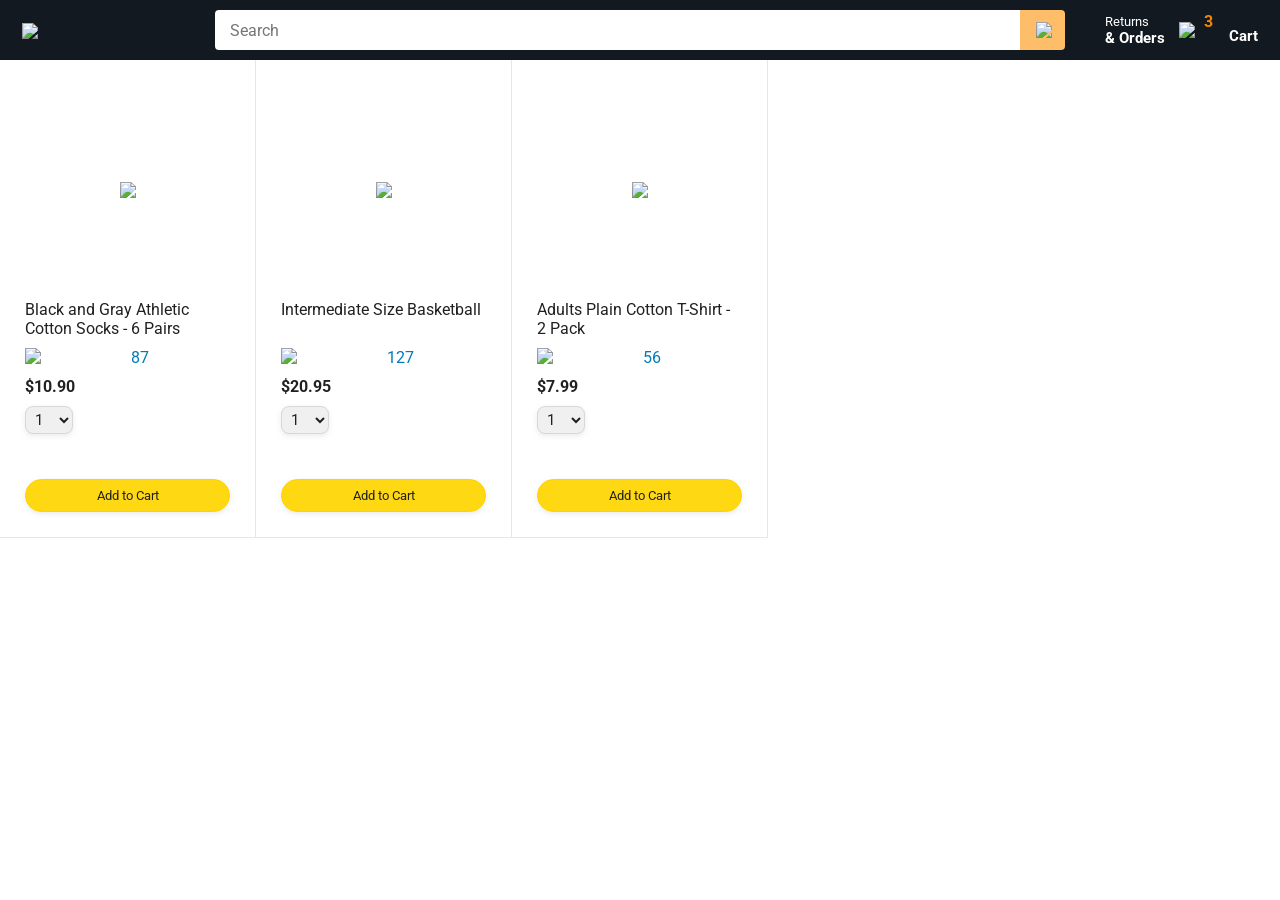
==== amazon.html @ 682885c4 "Add files via upload" ====
<!DOCTYPE html>
<html>
  <head>
    <title>Amazon Project</title>

    <!-- This code is needed for responsive design to work.
      (Responsive design = make the website look good on
      smaller screen sizes like a phone or a tablet). -->
    <meta name="viewport" content="width=device-width, initial-scale=1">

    <!-- Load a font called Roboto from Google Fonts. -->
    <link rel="preconnect" href="https://fonts.googleapis.com">
    <link rel="preconnect" href="https://fonts.gstatic.com" crossorigin>
    <link href="https://fonts.googleapis.com/css2?family=Roboto:wght@400;500;700&display=swap" rel="stylesheet">

    <!-- Here are the CSS files for this page. -->
    <link rel="stylesheet" href="styles/shared/general.css">
    <link rel="stylesheet" href="styles/shared/amazon-header.css">
    <link rel="stylesheet" href="styles/pages/amazon.css">
  </head>
  <body>
    <div class="amazon-header">
      <div class="amazon-header-left-section">
        <a href="amazon.html" class="header-link">
          <img class="amazon-logo"
            src="images/amazon-logo-white.png">
          <img class="amazon-mobile-logo"
            src="images/amazon-mobile-logo-white.png">
        </a>
      </div>

      <div class="amazon-header-middle-section">
        <input class="search-bar" type="text" placeholder="Search">

        <button class="search-button">
          <img class="search-icon" src="images/icons/search-icon.png">
        </button>
      </div>

      <div class="amazon-header-right-section">
        <a class="orders-link header-link" href="orders.html">
          <span class="returns-text">Returns</span>
          <span class="orders-text">& Orders</span>
        </a>

        <a class="cart-link header-link" href="checkout.html">
          <img class="cart-icon" src="images/icons/cart-icon.png">
          <div class="cart-quantity">3</div>
          <div class="cart-text">Cart</div>
        </a>
      </div>
    </div>
    
    <div class="main">
      <div class="products-grid">
        <div class="product-container">
          <div class="product-image-container">
            <img class="product-image"
              src="images/products/athletic-cotton-socks-6-pairs.jpg">
          </div>

          <div class="product-name limit-text-to-2-lines">
            Black and Gray Athletic Cotton Socks - 6 Pairs
          </div>

          <div class="product-rating-container">
            <img class="product-rating-stars"
              src="images/ratings/rating-45.png">
            <div class="product-rating-count link-primary">
              87
            </div>
          </div>

          <div class="product-price">
            $10.90
          </div>

          <div class="product-quantity-container">
            <select>
              <option selected value="1">1</option>
              <option value="2">2</option>
              <option value="3">3</option>
              <option value="4">4</option>
              <option value="5">5</option>
              <option value="6">6</option>
              <option value="7">7</option>
              <option value="8">8</option>
              <option value="9">9</option>
              <option value="10">10</option>
            </select>
          </div>

          <div class="product-spacer"></div>

          <div class="added-to-cart">
            <img src="images/icons/checkmark.png">
            Added
          </div>

          <button class="add-to-cart-button button-primary">
            Add to Cart
          </button>
        </div>

        <div class="product-container">
          <div class="product-image-container">
            <img class="product-image"
              src="images/products/intermediate-composite-basketball.jpg">
          </div>

          <div class="product-name limit-text-to-2-lines">
            Intermediate Size Basketball
          </div>

          <div class="product-rating-container">
            <img class="product-rating-stars"
              src="images/ratings/rating-40.png">
            <div class="product-rating-count link-primary">
              127
            </div>
          </div>

          <div class="product-price">
            $20.95
          </div>

          <div class="product-quantity-container">
            <select>
              <option selected value="1">1</option>
              <option value="2">2</option>
              <option value="3">3</option>
              <option value="4">4</option>
              <option value="5">5</option>
              <option value="6">6</option>
              <option value="7">7</option>
              <option value="8">8</option>
              <option value="9">9</option>
              <option value="10">10</option>
            </select>
          </div>

          <div class="product-spacer"></div>

          <div class="added-to-cart">
            <img src="images/icons/checkmark.png">
            Added
          </div>

          <button class="add-to-cart-button button-primary">
            Add to Cart
          </button>
        </div>

        <div class="product-container">
          <div class="product-image-container">
            <img class="product-image"
              src="images/products/adults-plain-cotton-tshirt-2-pack-teal.jpg">
          </div>

          <div class="product-name limit-text-to-2-lines">
            Adults Plain Cotton T-Shirt - 2 Pack
          </div>

          <div class="product-rating-container">
            <img class="product-rating-stars"
              src="images/ratings/rating-45.png">
            <div class="product-rating-count link-primary">
              56
            </div>
          </div>

          <div class="product-price">
            $7.99
          </div>

          <div class="product-quantity-container">
            <select>
              <option selected value="1">1</option>
              <option value="2">2</option>
              <option value="3">3</option>
              <option value="4">4</option>
              <option value="5">5</option>
              <option value="6">6</option>
              <option value="7">7</option>
              <option value="8">8</option>
              <option value="9">9</option>
              <option value="10">10</option>
            </select>
          </div>

          <div class="product-spacer"></div>

          <div class="added-to-cart">
            <img src="images/icons/checkmark.png">
            Added
          </div>

          <button class="add-to-cart-button button-primary">
            Add to Cart
          </button>
        </div>
      </div>
    </div>
  </body>
</html>
---- styles/shared/general.css ----
body {
  font-family: Roboto, Arial;
  color: rgb(33, 33, 33);
  /* The <body> element has a default margin of 8px
     on all sides. This removes the default margins. */
  margin: 0;
}

/* <p> elements have a default margin on the top
   and bottom. This removes the default margins. */
p {
  margin: 0;
}

button {
  cursor: pointer;
}

select {
  cursor: pointer;
}

input, select, button {
  font-family: Roboto, Arial;
}

.button-primary {
  color: rgb(33, 33, 33);
  background-color: rgb(255, 216, 20);
  border: 1px solid rgb(252, 210, 0);
  border-radius: 8px;
  cursor: pointer;
  box-shadow: 0 2px 5px rgba(213, 217, 217, 0.5);
}

.button-primary:hover {
  background-color: rgb(247, 202, 0);
  border: 1px solid rgb(242, 194, 0);
}

.button-primary:active {
  background: rgb(255, 216, 20);
  border-color: rgb(252, 210, 0);
  box-shadow: none;
}

.button-secondary {
  color: rgb(33, 33, 33);
  background: white;
  border: 1px solid rgb(213, 217, 217);
  border-radius: 8px;
  cursor: pointer;
  box-shadow: 0 2px 5px rgba(213, 217, 217, 0.5);
}

.button-secondary:hover {
  background-color: rgb(247, 250, 250);
}

.button-secondary:active {
  background-color: rgb(237, 253, 255);
  box-shadow: none;
}

/* These styles will limit text to 2 lines. Anything
   beyond 2 lines will be replaced with "..."
   You can find this code by using an A.I. tool or by
   searching in Google.
   https://css-tricks.com/almanac/properties/l/line-clamp/ */
.limit-text-to-2-lines {
  display: -webkit-box;
  -webkit-line-clamp: 2;
  -webkit-box-orient: vertical;
  overflow: hidden;
}

.link-primary {
  color: rgb(1, 124, 182);
  cursor: pointer;
}

.link-primary:hover {
  color: rgb(196, 80, 0);
}

/* Styles for dropdown selectors. */
select {
  color: rgb(33, 33, 33);
  background-color: rgb(240, 240, 240);
  border: 1px solid rgb(213, 217, 217);
  border-radius: 8px;
  padding: 3px 5px;
  font-size: 15px;
  cursor: pointer;
  box-shadow: 0 2px 5px rgba(213, 217, 217, 0.5);
}

select:focus,
input:focus {
  outline: 2px solid rgb(255, 153, 0);
}
---- styles/shared/amazon-header.css ----
.amazon-header {
  background-color: rgb(19, 25, 33);
  color: white;
  padding-left: 15px;
  padding-right: 15px;

  display: flex;
  align-items: center;
  justify-content: space-between;

  position: fixed;
  top: 0;
  left: 0;
  right: 0;
  height: 60px;
}

.amazon-header-left-section {
  width: 180px;
}

@media (max-width: 800px) {
  .amazon-header-left-section {
    width: unset;
  }
}

.header-link {
  display: inline-block;
  padding: 6px;
  border-radius: 2px;
  cursor: pointer;
  text-decoration: none;
  border: 1px solid rgba(0, 0, 0, 0);
}

.header-link:hover {
  border: 1px solid white;
}

.amazon-logo {
  width: 100px;
  margin-top: 5px;
}

.amazon-mobile-logo {
  display: none;
}

@media (max-width: 575px) {
  .amazon-logo {
    display: none;
  }

  .amazon-mobile-logo {
    display: block;
    height: 35px;
    margin-top: 5px;
  }
}

.amazon-header-middle-section {
  flex: 1;
  max-width: 850px;
  margin-left: 10px;
  margin-right: 10px;
  display: flex;
}

.search-bar {
  flex: 1;
  width: 0;
  font-size: 16px;
  height: 38px;
  padding-left: 15px;
  border: none;
  border-top-left-radius: 4px;
  border-bottom-left-radius: 4px;
  border-top-right-radius: 0;
  border-bottom-right-radius: 0;
}

.search-button {
  background-color: rgb(254, 189, 105);
  border: none;
  width: 45px;
  height: 40px;
  border-top-right-radius: 4px;
  border-bottom-right-radius: 4px;
  flex-shrink: 0;
}

.search-icon {
  height: 22px;
  margin-left: 2px;
  margin-top: 3px;
}

.amazon-header-right-section {
  width: 180px;
  flex-shrink: 0;
  display: flex;
  justify-content: end;
}

.orders-link {
  color: white;
}

.returns-text {
  display: block;
  font-size: 13px;
}

.orders-text {
  display: block;
  font-size: 15px;
  font-weight: 700;
}

.cart-link {
  color: white;
  display: flex;
  align-items: center;
  position: relative;
}

.cart-icon {
  width: 50px;
}

.cart-text {
  margin-top: 12px;
  font-size: 15px;
  font-weight: 700;
}

.cart-quantity {
  color: rgb(240, 136, 4);
  font-size: 16px;
  font-weight: 700;

  position: absolute;
  top: 4px;
  left: 22px;
  
  width: 26px;
  text-align: center;
}
---- styles/pages/amazon.css ----
.main {
  margin-top: 60px;
}

.products-grid {
  display: grid;

  /* - In CSS Grid, 1fr means a column will take up the
       remaining space in the grid.
     - If we write 1fr 1fr ... 1fr; 8 times, this will
       divide the grid into 8 columns, each taking up an
       equal amount of the space.
     - repeat(8, 1fr); is a shortcut for repeating "1fr"
       8 times (instead of typing out "1fr" 8 times).
       repeat(...) is a special property that works with
       display: grid; */
  grid-template-columns: repeat(8, 1fr);
}

/* @media is used to create responsive design (making the
   website look good on any screen size). This @media
   means when the screen width is 2000px or less, we
   will divide the grid into 7 columns instead of 8. */
@media (max-width: 2000px) {
  .products-grid {
    grid-template-columns: repeat(7, 1fr);
  }
}

/* This @media means when the screen width is 1600px or
   less, we will divide the grid into 6 columns. */
@media (max-width: 1600px) {
  .products-grid {
    grid-template-columns: repeat(6, 1fr);
  }
}

@media (max-width: 1300px) {
  .products-grid {
    grid-template-columns: repeat(5, 1fr);
  }
}

@media (max-width: 1000px) {
  .products-grid {
    grid-template-columns: repeat(4, 1fr);
  }
}

@media (max-width: 800px) {
  .products-grid {
    grid-template-columns: repeat(3, 1fr);
  }
}

@media (max-width: 575px) {
  .products-grid {
    grid-template-columns: repeat(2, 1fr);
  }
}

@media (max-width: 450px) {
  .products-grid {
    grid-template-columns: 1fr;
  }
}

.product-container {
  padding-top: 40px;
  padding-bottom: 25px;
  padding-left: 25px;
  padding-right: 25px;

  border-right: 1px solid rgb(231, 231, 231);
  border-bottom: 1px solid rgb(231, 231, 231);

  display: flex;
  flex-direction: column;
}

.product-image-container {
  display: flex;
  justify-content: center;
  align-items: center;

  height: 180px;
  margin-bottom: 20px;
}

.product-image {
  /* Images will overflow their container by default. To
    prevent this, we set max-width and max-height to 100%
    so they stay inside their container. */
  max-width: 100%;
  max-height: 100%;
}

.product-name {
  height: 40px;
  margin-bottom: 5px;
}

.product-rating-container {
  display: flex;
  align-items: center;
  margin-bottom: 10px;
}

.product-rating-stars {
  width: 100px;
  margin-right: 6px;
}

.product-rating-count {
  color: rgb(1, 124, 182);
  cursor: pointer;
  margin-top: 3px;
}

.product-price {
  font-weight: 700;
  margin-bottom: 10px;
}

.product-quantity-container {
  margin-bottom: 17px;
}

.product-spacer {
  flex: 1;
}

.added-to-cart {
  color: rgb(6, 125, 98);
  font-size: 16px;

  display: flex;
  align-items: center;
  margin-bottom: 8px;

  /* At first, the "Added to cart" message will
     be invisible. Use JavaScript to change the
     opacity and make it visible. */
  opacity: 0;
}

.added-to-cart img {
  height: 20px;
  margin-right: 5px;
}

.add-to-cart-button {
  width: 100%;
  padding: 8px;
  border-radius: 50px;
}
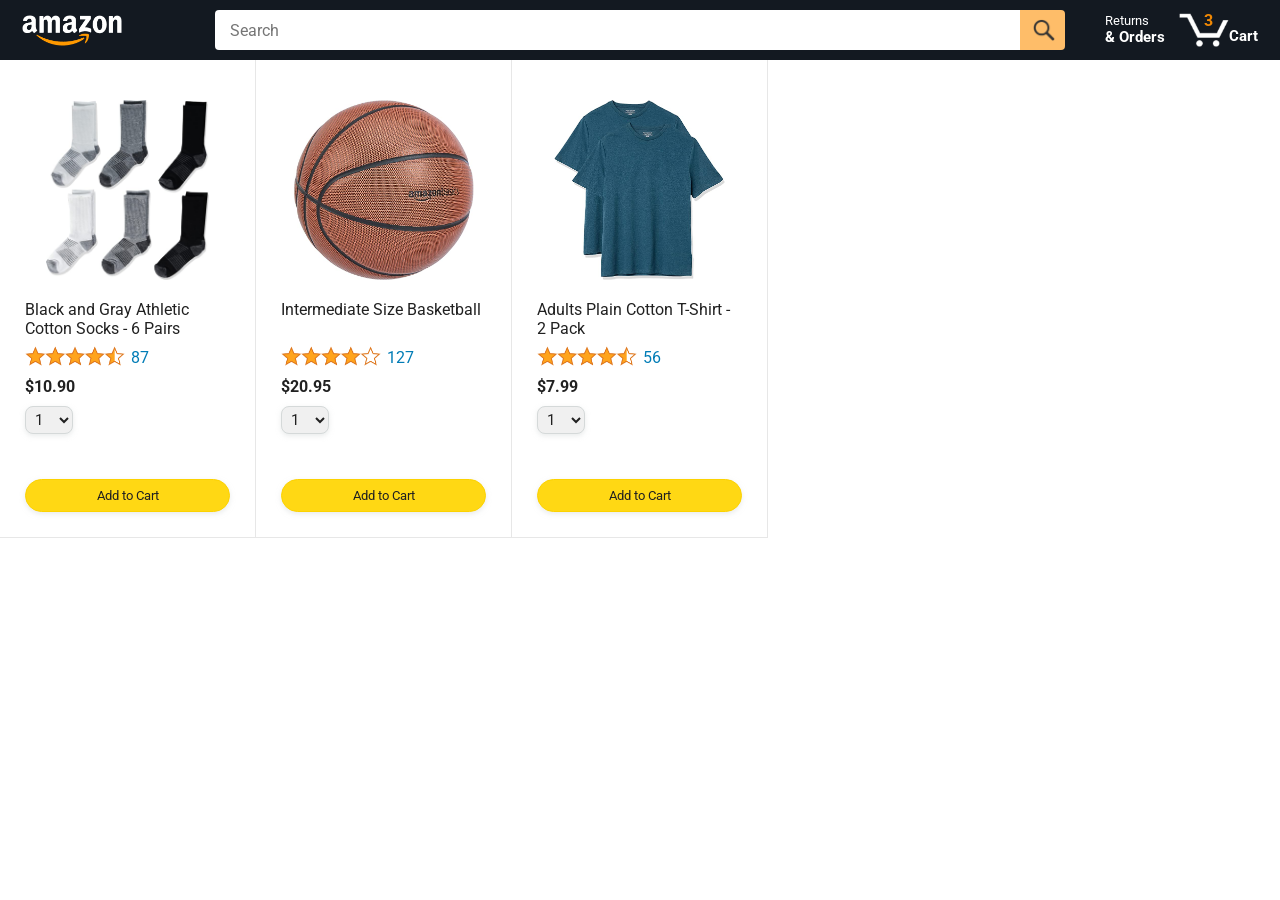
==== commit 83a40e7f: "Add the starting files" ====
--- a/amazon.html
+++ b/amazon.html
@@ -3,8 +3,8 @@
   <head>
     <title>Amazon Project</title>
 
-    <!-- This code is needed for responsive design to work.
-      (Responsive design = make the website look good on
+    <!--This code is needed for responsive design to work.
+      (Responsive design = make the website looK good on
       smaller screen sizes like a phone or a tablet). -->
     <meta name="viewport" content="width=device-width, initial-scale=1">
 
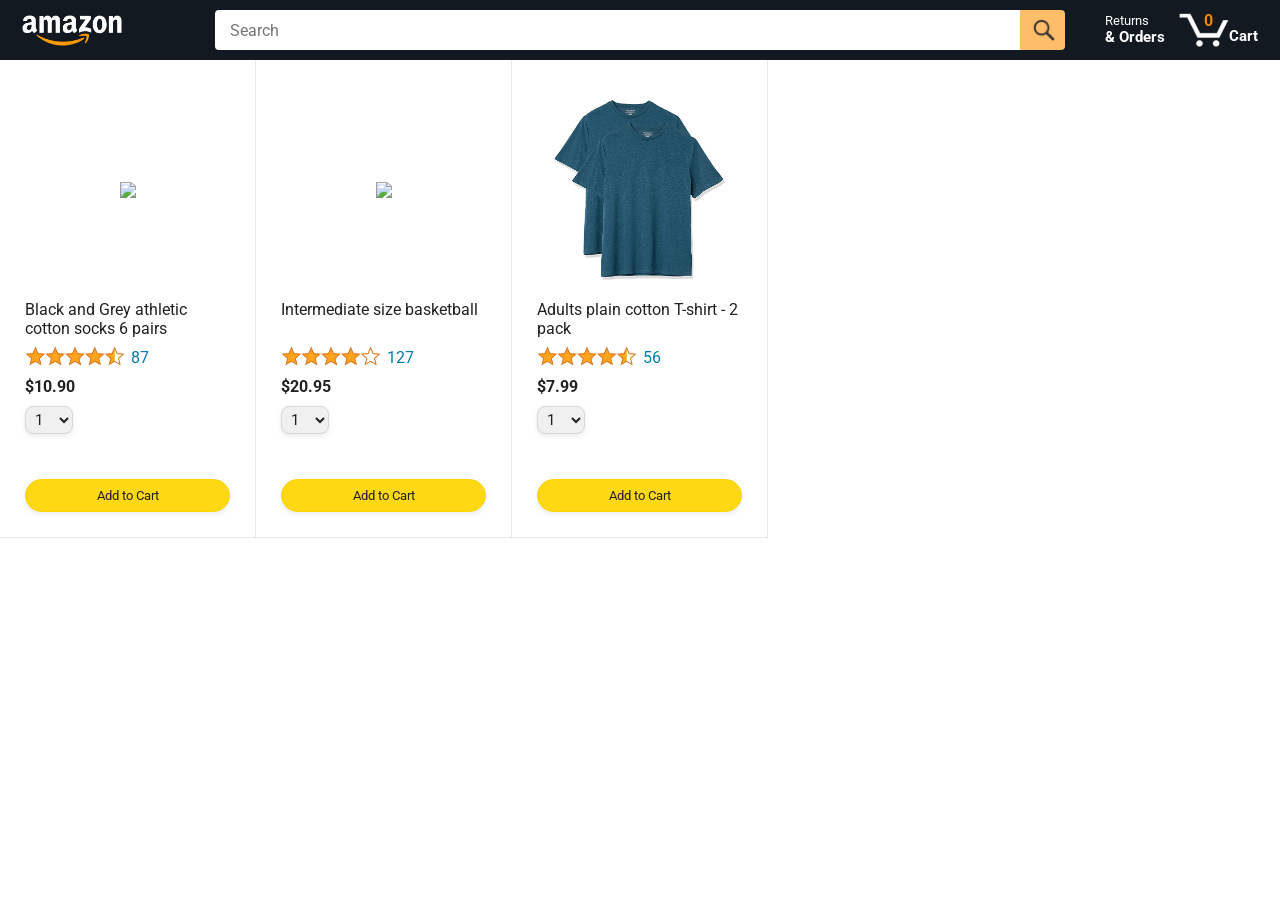
==== commit 91e22ae2: "Make the cart quantity interactive" ====
--- a/amazon.html
+++ b/amazon.html
@@ -45,161 +45,18 @@
 
         <a class="cart-link header-link" href="checkout.html">
           <img class="cart-icon" src="images/icons/cart-icon.png">
-          <div class="cart-quantity">3</div>
+          <div class="cart-quantity js-cart-quantity">0</div>
           <div class="cart-text">Cart</div>
         </a>
       </div>
     </div>
     
     <div class="main">
-      <div class="products-grid">
-        <div class="product-container">
-          <div class="product-image-container">
-            <img class="product-image"
-              src="images/products/athletic-cotton-socks-6-pairs.jpg">
-          </div>
-
-          <div class="product-name limit-text-to-2-lines">
-            Black and Gray Athletic Cotton Socks - 6 Pairs
-          </div>
-
-          <div class="product-rating-container">
-            <img class="product-rating-stars"
-              src="images/ratings/rating-45.png">
-            <div class="product-rating-count link-primary">
-              87
-            </div>
-          </div>
-
-          <div class="product-price">
-            $10.90
-          </div>
-
-          <div class="product-quantity-container">
-            <select>
-              <option selected value="1">1</option>
-              <option value="2">2</option>
-              <option value="3">3</option>
-              <option value="4">4</option>
-              <option value="5">5</option>
-              <option value="6">6</option>
-              <option value="7">7</option>
-              <option value="8">8</option>
-              <option value="9">9</option>
-              <option value="10">10</option>
-            </select>
-          </div>
-
-          <div class="product-spacer"></div>
-
-          <div class="added-to-cart">
-            <img src="images/icons/checkmark.png">
-            Added
-          </div>
-
-          <button class="add-to-cart-button button-primary">
-            Add to Cart
-          </button>
-        </div>
-
-        <div class="product-container">
-          <div class="product-image-container">
-            <img class="product-image"
-              src="images/products/intermediate-composite-basketball.jpg">
-          </div>
-
-          <div class="product-name limit-text-to-2-lines">
-            Intermediate Size Basketball
-          </div>
-
-          <div class="product-rating-container">
-            <img class="product-rating-stars"
-              src="images/ratings/rating-40.png">
-            <div class="product-rating-count link-primary">
-              127
-            </div>
-          </div>
-
-          <div class="product-price">
-            $20.95
-          </div>
-
-          <div class="product-quantity-container">
-            <select>
-              <option selected value="1">1</option>
-              <option value="2">2</option>
-              <option value="3">3</option>
-              <option value="4">4</option>
-              <option value="5">5</option>
-              <option value="6">6</option>
-              <option value="7">7</option>
-              <option value="8">8</option>
-              <option value="9">9</option>
-              <option value="10">10</option>
-            </select>
-          </div>
-
-          <div class="product-spacer"></div>
-
-          <div class="added-to-cart">
-            <img src="images/icons/checkmark.png">
-            Added
-          </div>
-
-          <button class="add-to-cart-button button-primary">
-            Add to Cart
-          </button>
-        </div>
-
-        <div class="product-container">
-          <div class="product-image-container">
-            <img class="product-image"
-              src="images/products/adults-plain-cotton-tshirt-2-pack-teal.jpg">
-          </div>
-
-          <div class="product-name limit-text-to-2-lines">
-            Adults Plain Cotton T-Shirt - 2 Pack
-          </div>
-
-          <div class="product-rating-container">
-            <img class="product-rating-stars"
-              src="images/ratings/rating-45.png">
-            <div class="product-rating-count link-primary">
-              56
-            </div>
-          </div>
-
-          <div class="product-price">
-            $7.99
-          </div>
-
-          <div class="product-quantity-container">
-            <select>
-              <option selected value="1">1</option>
-              <option value="2">2</option>
-              <option value="3">3</option>
-              <option value="4">4</option>
-              <option value="5">5</option>
-              <option value="6">6</option>
-              <option value="7">7</option>
-              <option value="8">8</option>
-              <option value="9">9</option>
-              <option value="10">10</option>
-            </select>
-          </div>
-
-          <div class="product-spacer"></div>
-
-          <div class="added-to-cart">
-            <img src="images/icons/checkmark.png">
-            Added
-          </div>
-
-          <button class="add-to-cart-button button-primary">
-            Add to Cart
-          </button>
-        </div>
+      <div class="products-grid js-products-grid">
       </div>
     </div>
+    <script src="data/products.js"></script>
+    <script src="data/cart.js"></script>
+    <script src="amazon.js"></script>
   </body>
 </html>
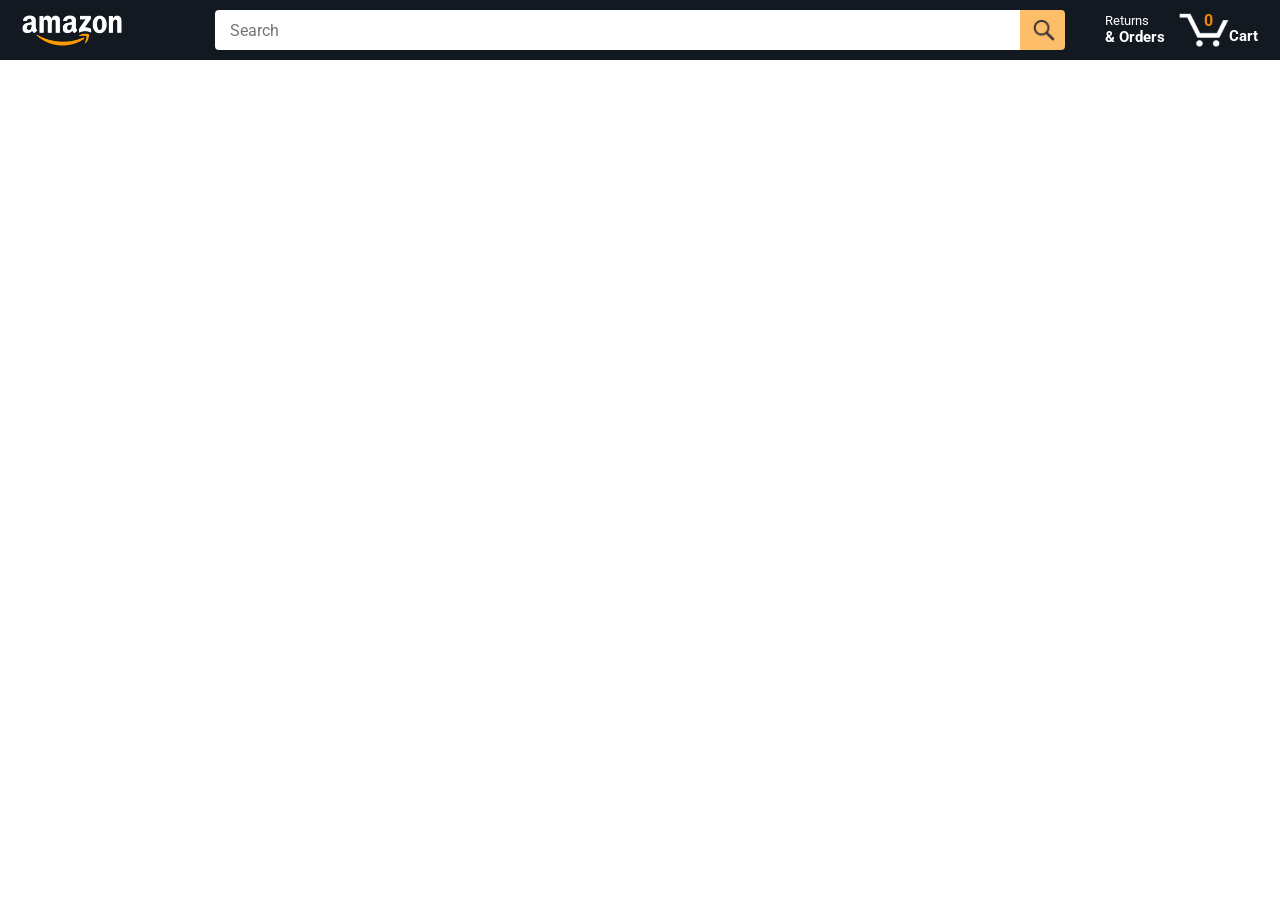
==== commit 646caeff: "use modules and import cart from cart.js" ====
--- a/amazon.html
+++ b/amazon.html
@@ -56,7 +56,6 @@
       </div>
     </div>
     <script src="data/products.js"></script>
-    <script src="data/cart.js"></script>
-    <script src="amazon.js"></script>
+    <script type="module" src="amazon.js"></script>
   </body>
 </html>
